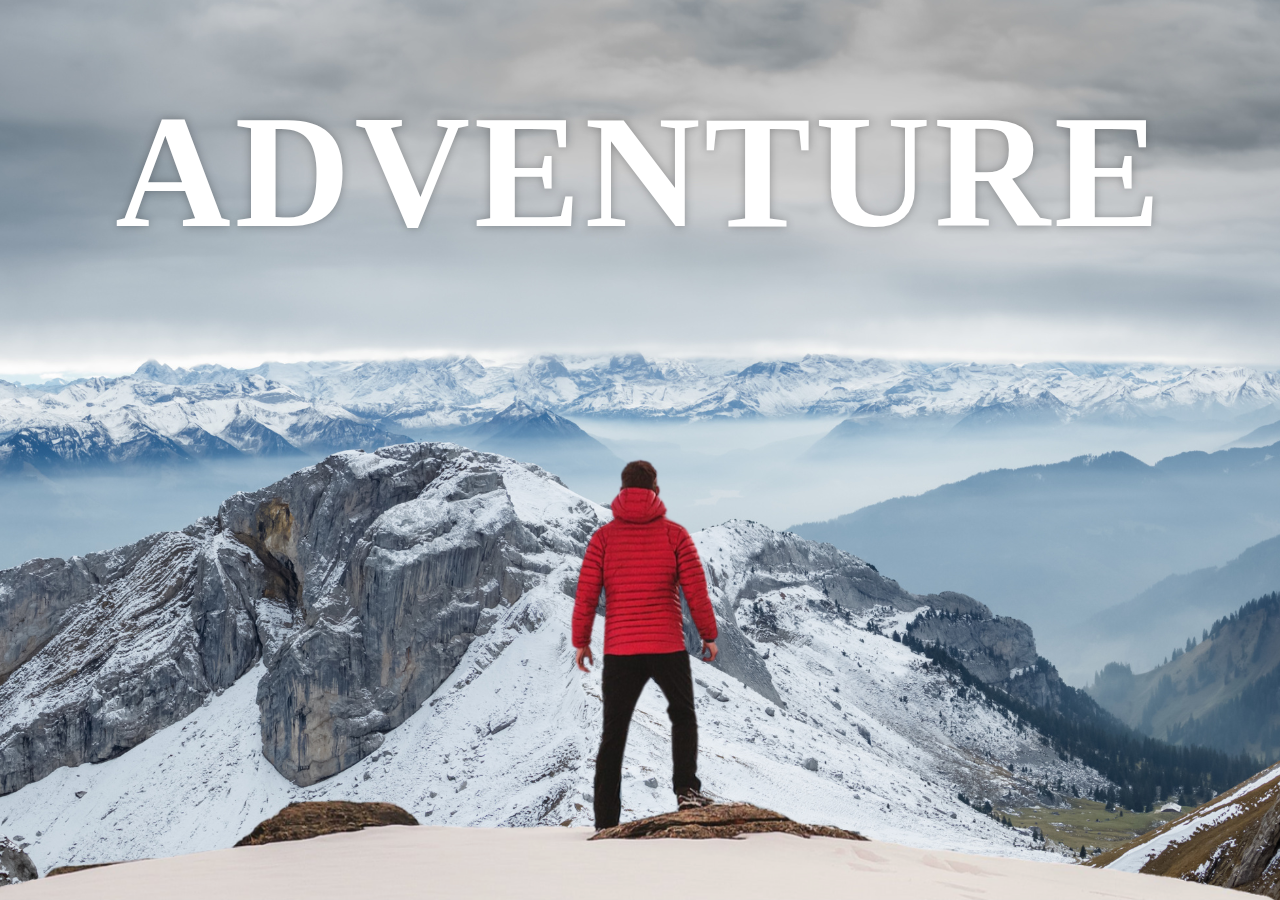
==== Parallax Effect Project/index.html @ 96b9811a "Add files via upload" ====
<!DOCTYPE html>
<html lang="en">
<head>
    <meta charset="UTF-8">
    <meta name="viewport" content="width=device-width, initial-scale=1.0">
    <title>Parallax Effect</title>
    <link rel="stylesheet" href="style.css">
</head>
<body>

    <div id="wrapper">

        <div class="container">
            <img src="background.png" class="background">
            <img src="foreground.png" class="foreground">
            <h1>ADVENTURE</h1>
        </div>
        <section>

            <h2 class="secHeading">Adventure Time!</h2>
            <p class="text">
                Lorem ipsum dolor sit amet consectetur adipisicing elit. Officiis voluptates omnis ratione nobis necessitatibus eligendi ipsa maxime, iusto odit eaque, harum in iste facilis molestias adipisci debitis, natus tenetur recusandae nemo pariatur. Id, in! Quibusdam ut deleniti vero, pariatur quis eos iste laboriosam, nobis placeat numquam, nulla ducimus veritatis consequatur.
                <br><br>
                Lorem ipsum dolor sit amet consectetur adipisicing elit. Harum porro, quas ut ipsa vero ab tempora error repellendus esse in deserunt culpa illo, numquam itaque perspiciatis, dolorem quia. Iure repellendus error in cum optio, inventore, accusamus minus exercitationem cupiditate ipsa eligendi maxime, veniam libero doloremque. Perspiciatis cumque suscipit aspernatur consequatur.
            </p>

            <div class="bg bg1">
                <h2 class="desc">BIKING</h2>
            </div>

            <p class="text">
                Lorem ipsum dolor sit amet consectetur adipisicing elit. Officiis voluptates omnis ratione nobis necessitatibus eligendi ipsa maxime, iusto odit eaque, harum in iste facilis molestias adipisci debitis, natus tenetur recusandae nemo pariatur. Id, in! Quibusdam ut deleniti vero, pariatur quis eos iste laboriosam, nobis placeat numquam, nulla ducimus veritatis consequatur.
                <br><br>
                Lorem ipsum dolor sit amet consectetur adipisicing elit. Harum porro, quas ut ipsa vero ab tempora error repellendus esse in deserunt culpa illo, numquam itaque perspiciatis, dolorem quia. Iure repellendus error in cum optio, inventore, accusamus minus exercitationem cupiditate ipsa eligendi maxime, veniam libero doloremque. Perspiciatis cumque suscipit aspernatur consequatur.
            </p>
 
            <div class="bg bg2">
                <h2 class="desc">PARA GLIDING</h2>
            </div>

            <p class="text">
                Lorem ipsum dolor sit amet consectetur adipisicing elit. Officiis voluptates omnis ratione nobis necessitatibus eligendi ipsa maxime, iusto odit eaque, harum in iste facilis molestias adipisci debitis, natus tenetur recusandae nemo pariatur. Id, in! Quibusdam ut deleniti vero, pariatur quis eos iste laboriosam, nobis placeat numquam, nulla ducimus veritatis consequatur.
                <br><br>
                Lorem ipsum dolor sit amet consectetur adipisicing elit. Harum porro, quas ut ipsa vero ab tempora error repellendus esse in deserunt culpa illo, numquam itaque perspiciatis, dolorem quia. Iure repellendus error in cum optio, inventore, accusamus minus exercitationem cupiditate ipsa eligendi maxime, veniam libero doloremque. Perspiciatis cumque suscipit aspernatur consequatur.
            </p>

            <div class="bg bg3">
                <h2 class="desc">SURFING</h2>
            </div>

            <p class="text">
                Lorem ipsum dolor sit amet consectetur adipisicing elit. Officiis voluptates omnis ratione nobis necessitatibus eligendi ipsa maxime, iusto odit eaque, harum in iste facilis molestias adipisci debitis, natus tenetur recusandae nemo pariatur. Id, in! Quibusdam ut deleniti vero, pariatur quis eos iste laboriosam, nobis placeat numquam, nulla ducimus veritatis consequatur.
                <br><br>
                Lorem ipsum dolor sit amet consectetur adipisicing elit. Harum porro, quas ut ipsa vero ab tempora error repellendus esse in deserunt culpa illo, numquam itaque perspiciatis, dolorem quia. Iure repellendus error in cum optio, inventore, accusamus minus exercitationem cupiditate ipsa eligendi maxime, veniam libero doloremque. Perspiciatis cumque suscipit aspernatur consequatur.
            </p>

        </section>

    </div>
    
</body>
</html>
---- Parallax Effect Project/style.css ----
*{
    margin: 0;
    padding: 0;
    box-sizing: border-box;
}

#wrapper{
    height: 100vh;
    overflow-x: hidden;
    /* overflow-y: auto; */
    perspective: 10px;
    /* perspective for 3d effect start krne ke liye ,
     overflow taki pure screen me dikhe photo uske bahr n jae ,
      height taki pura cover ho*/
}

.container{
    position: relative;
    height: 100%;
    display: flex;
    justify-content: center;
    align-items: center;
    transform-style: preserve-3d;
    z-index: -1;
}

.background{
    transform: translateZ(-40px) scale(6);
    /* transform: translateZ(-40px) scale(5); */

}

.foreground{
    transform: translateZ(-20px) scale(3);
}

.background, .foreground{
    position: absolute;
    height: 100%;
    width: 100%;
    z-index: -1;
    object-fit: cover;
}

h1{
    position: absolute;
    top: 5rem;
    /* left: 50%; */
    /* transform: translateX(-50%); */
    letter-spacing: 4px;
    font-size: 10rem;
    color: white;
    text-shadow: 0 0 10px rgba(0, 0, 0, 0.3);

}
section{
    background-color: rgb(45, 45, 45);
    color: white;
    padding: 5rem 0;
}

.secHeading{
    font-size: 5rem;
    padding: 0 10rem;
}
.text{
    font-size: 1.5rem;
    padding: 0 10rem;
    margin: 5rem 0;
}

.bg{
    position: relative;
    width: 100%;
    background-attachment: fixed;
    background-position: center;
    background-size: cover;
    height: 500px;

}

.desc{
    position: absolute;
    background-color: white;
    padding: 0.5rem 2.5rem;
    top: 50%;
    left: 50%;
    transform: translateX(-50%) translateX(-50%);
    font-size: 3.5rem;
    color: black;
    font-weight: 600;

}

.bg1{
    background-image: url(sport-1.jpg);
}
.bg2{
    background-image: url(sport-2.jpg);
}
.bg3{
    background-image: url(sport-3.jpg);
}
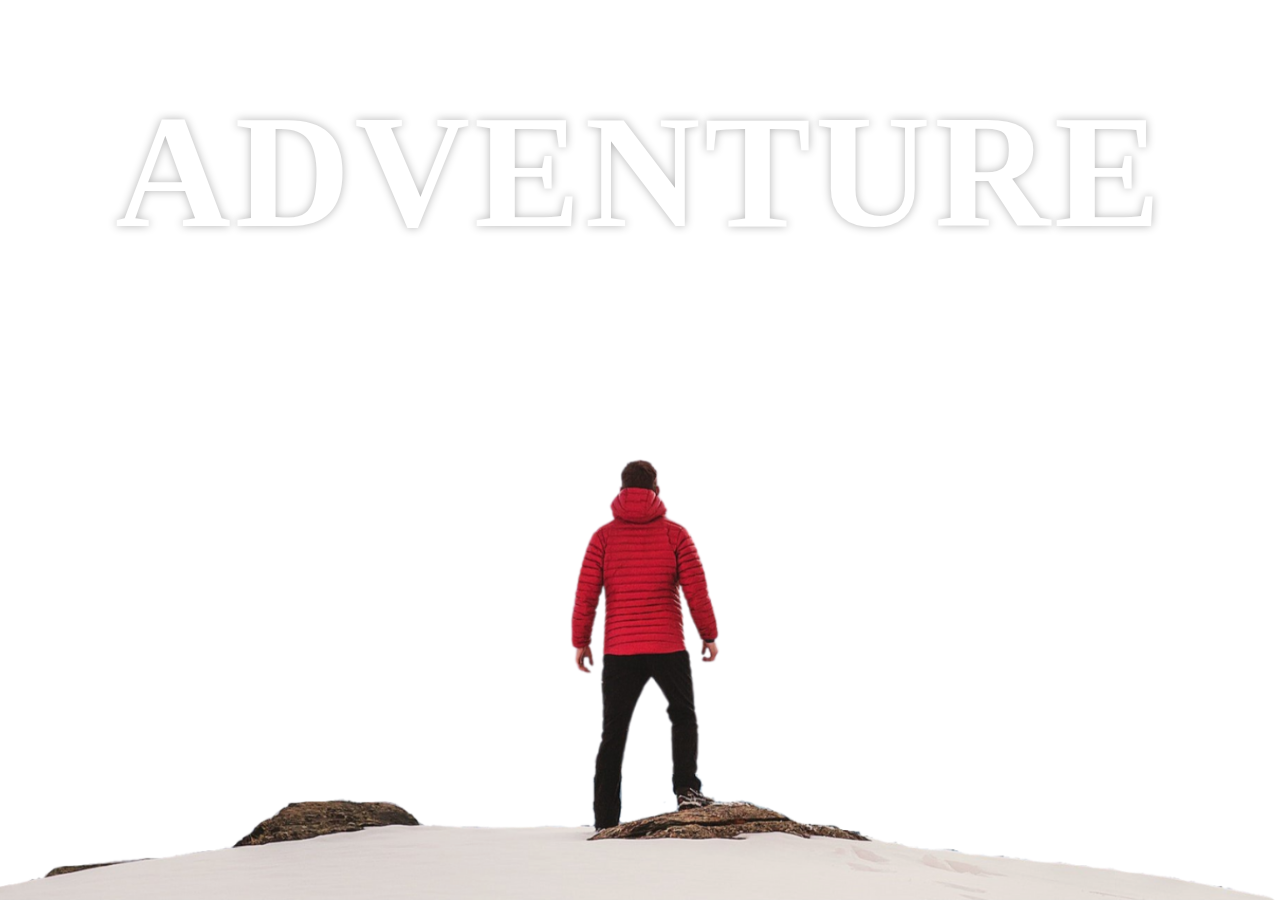
==== commit 9d1847f3: "Update index.html" ====
--- a/Parallax Effect Project/index.html
+++ b/Parallax Effect Project/index.html
@@ -11,8 +11,8 @@
     <div id="wrapper">
 
         <div class="container">
-            <img src="background.png" class="background">
-            <img src="foreground.png" class="foreground">
+            <img src="images/background.png" class="background">
+            <img src="images/foreground.png" class="foreground">
             <h1>ADVENTURE</h1>
         </div>
         <section>
@@ -59,4 +59,4 @@
     </div>
     
 </body>
-</html>+</html>
